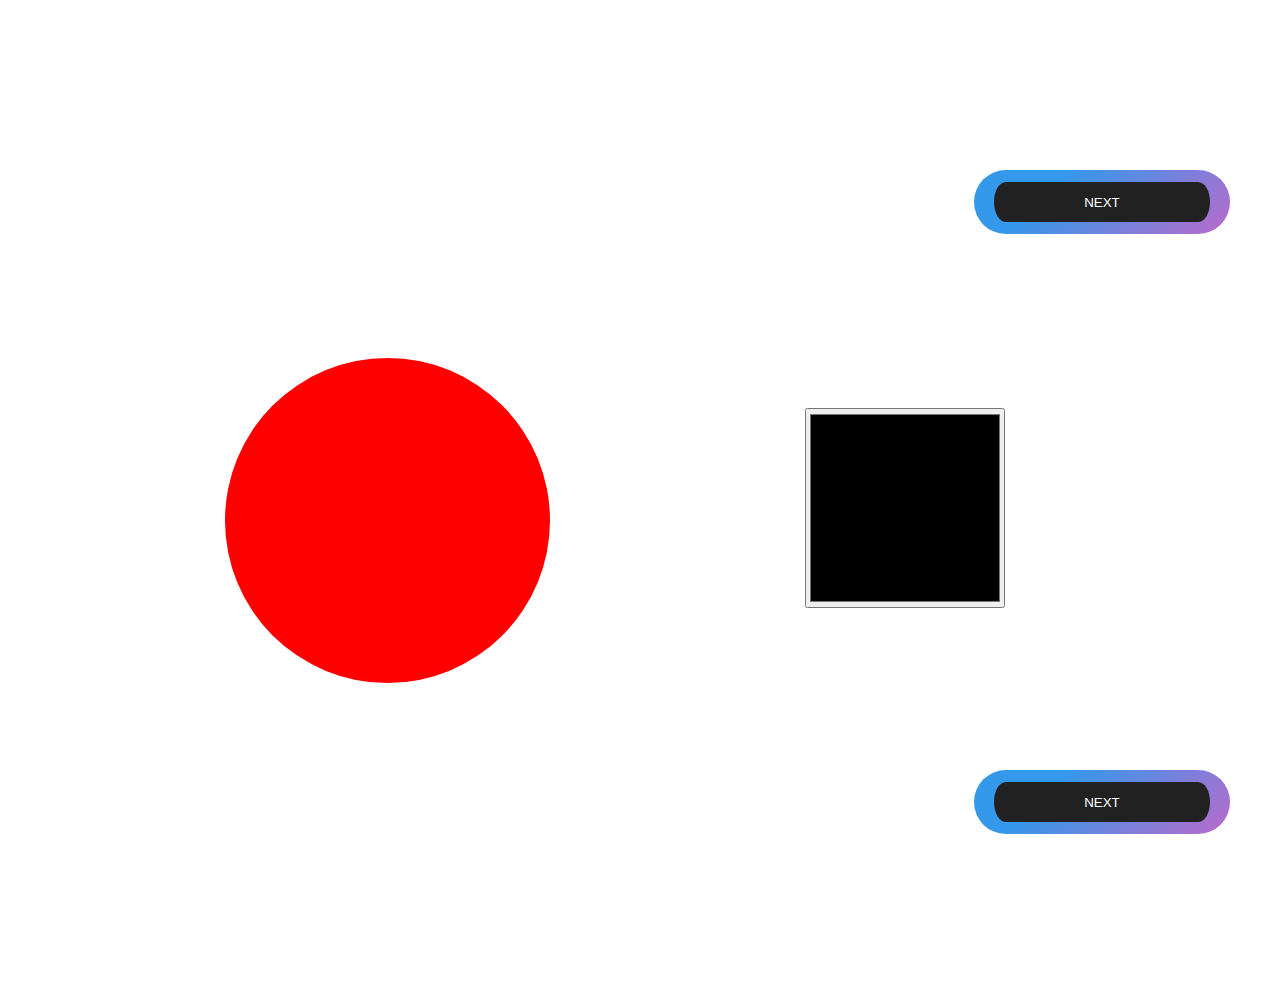
==== index.html @ 7d5baaa4 "fully working" ====
<html>
   <head> 
       <link rel="stylesheet" type="text/css" href="css/style.css">
       
    </head>
    <title> Dress Up Game</title>
<body>
    <div id="container">
    <div id="background">
     <div id="circle"></div>
    
     <input type="color" id="colorPicker">
    <script src="script.js"></script>
    <div id="shoes"> </div>    
    <div id="rings"></div> 
    </div>
        
        
        
        <input type="button" value="NEXT" class="btn" id="nextring" onclick="nextring()">
        <input type="button" value="NEXT" class="btn" id="nextlandscape" onclick="nextlandscape()">
    </div>
    
    <script src="js/code.js"></script>
    
    </body>

</html>
---- css/style.css ----
div{
     width: 755px;
    height :987px;
}
/* #container{
    position: absolute;
    margin:auto;
    width: 755px;
    height :987px;
   background-color: aqua;
} */

body{
    background-image:url("../img/resized_background.png");
    background-repeat: no-repeat;
    background-size: cover;
}
#background{
    position:absolute;
    width:555px;
    height:987px;
    left:100px;
    right: 100px;}

#shoes{
     position:absolute;
    width:555px;
    height:987px;  
}

.cloudy{
     position:absolute;
    width:555px;
    height:987px;
    background-image: url(../img/cloudy.png);  
}
.jupiter{
    position:absolute;
    width:555px;
    height:987px;
    background-image: url(../img/jupiter.png);
}
.scales{
    position:absolute;
    width:555px;
    height:987px;
    background-image: url(../img/scales.png);
}

#rings{
     position:absolute;
    width:555px;
    height:987px;
}
.onering{
    position:absolute;
    width:555px;
    height:987px;
    background-image: url(../img/onering.png);
}
.tworings{
    position:absolute;
    width:555px;
    height:987px;
    background-image: url(../img/tworings.png);
}
.snowring{
    position:absolute;
    width:555px;
    height:987px;
    background-image: url(../img/snowring.png)
}
.snowring2{
    position:absolute;
    width:555px;
    height:987px;
    background-image: url(../img/snowring2.png)
}


/**buttons**/
#nextring{
    position:absolute;
    right:50px;
    top:150px;
}
#nextlandscape{
    position:absolute;
    right:50px;
    top:750px;
}

.btn{
    display: flex;
    justify-content: center;
    align-items: center;
    width: 16rem;
    overflow: hidden;
    height: 4rem;
    font-size: 1.5 rem;
    padding: 0.5rem 1rem;
    background-size: 300% 300%;
    border-radius: 5rem;
    border: double 4px transparent;
    background-image: linear-gradient(#212121, #212121), linear-gradient(137.48deg, #3498eb 10%, #FE53BB 45%, #8F51EA 67%, #0044ff 87%);
    background-origin: border-box;
    background-clip: content-box, border-box;
    margin-top: 20px;
    color: white;
}


#circle {
    width: 325px;
    height: 325px;
    background-color: red; /* Initial color */
    border-radius: 50%;
    margin: 20px;
    position:absolute;
    right:85px;
    top:330px;
}

#colorPicker{
    position: absolute;
    right: -350px;
    top:400px;
    width:200px;
    height:200px;
}
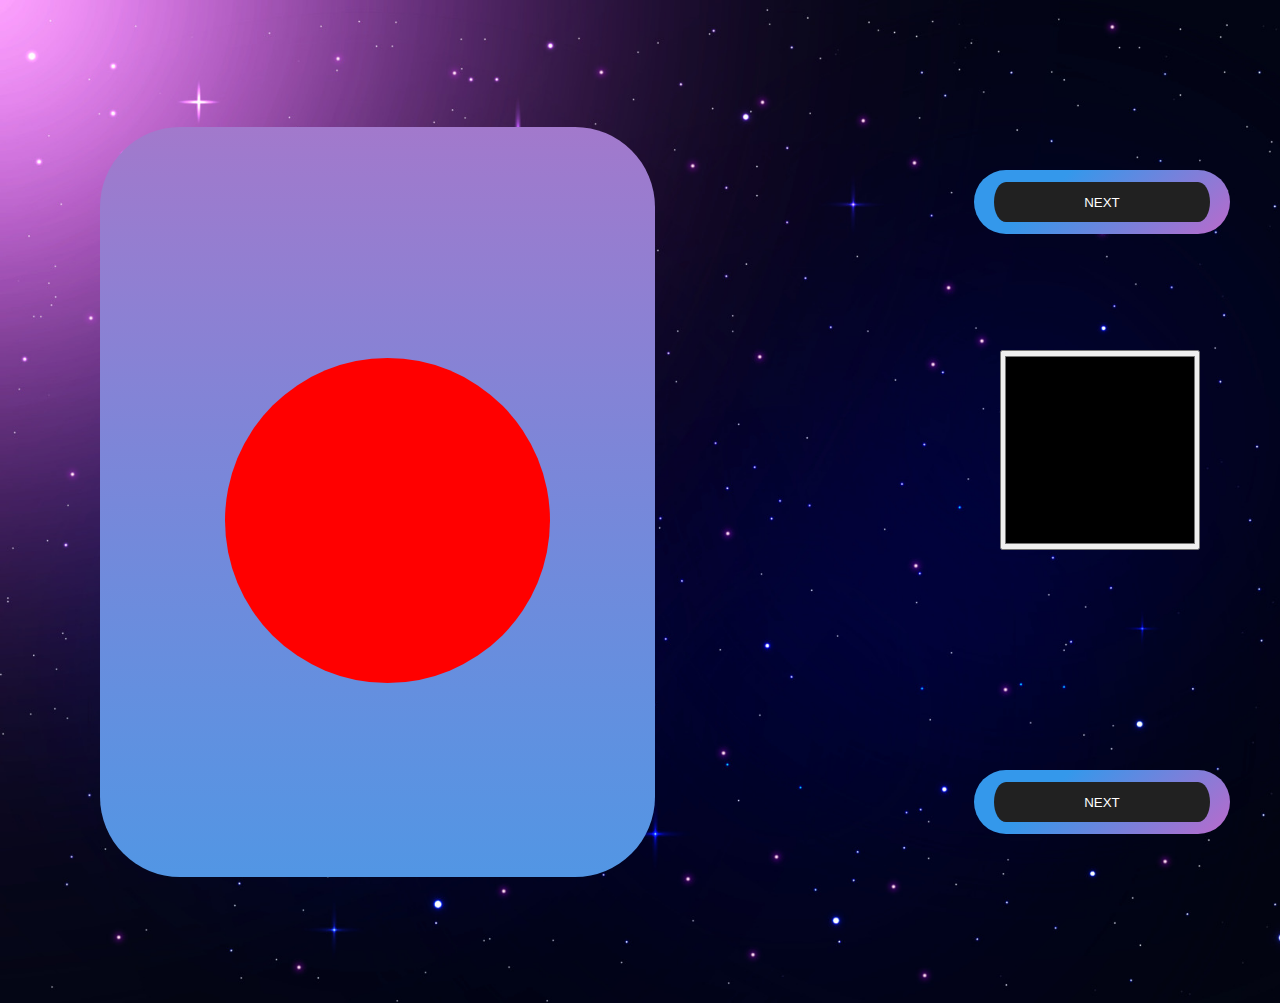
==== commit 2f9c2eb0: "button animations & background changes" ====
--- a/index.html
+++ b/index.html
@@ -7,8 +7,9 @@
 <body>
     <div id="container">
     <div id="background">
+    <div id="circleContainer">
      <div id="circle"></div>
-    
+    </div>
      <input type="color" id="colorPicker">
     <script src="script.js"></script>
     <div id="shoes"> </div>    
@@ -16,7 +17,7 @@
     </div>
         
         
-        
+       
         <input type="button" value="NEXT" class="btn" id="nextring" onclick="nextring()">
         <input type="button" value="NEXT" class="btn" id="nextlandscape" onclick="nextlandscape()">
     </div>
--- a/css/style.css
+++ b/css/style.css
@@ -16,6 +16,8 @@
     background-size: cover;
 }
 #background{
+    display: flex;
+    align-items: center;
     position:absolute;
     width:555px;
     height:987px;
@@ -122,9 +124,26 @@
 }
 
 #colorPicker{
-    position: absolute;
-    right: -350px;
-    top:400px;
-    width:200px;
-    height:200px;
-}+    display: flex;
+    justify-content: flex-end;
+    position: fixed; /* Keeps the color picker fixed relative to the viewport */
+    right: 80px; /* Adds space between the color picker and the right edge of the screen */
+    top: 50%; /* Centers the color picker vertically */
+    transform: translateY(-50%); /* Adjusts the vertical centering */
+    width: 200px;
+    height: 200px;
+}
+
+#circleContainer{
+    background: linear-gradient(#A279CC, #7788DA, #5296E4);
+    width: 680px;
+    height: 750px;
+    border-radius: 5rem;
+}
+
+.btn:hover {
+    transform:scale(1.2);
+    z-index: 102;
+    transition: 0.3s;
+}
+
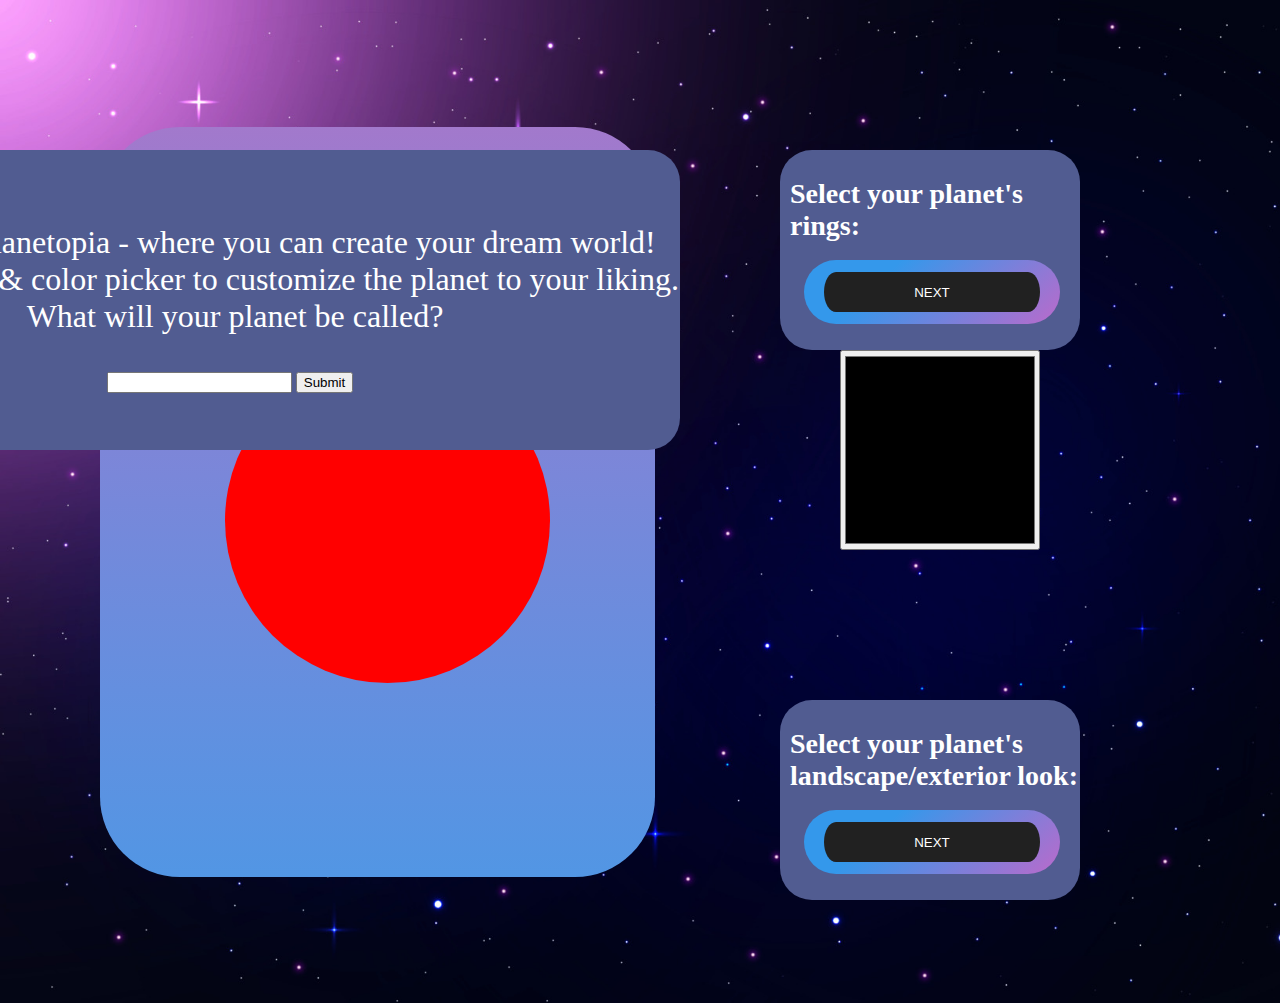
==== commit 0e9bb080: "name center area" ====
--- a/index.html
+++ b/index.html
@@ -3,25 +3,36 @@
        <link rel="stylesheet" type="text/css" href="css/style.css">
        
     </head>
-    <title> Dress Up Game</title>
+    <title> Planetopia</title>
 <body>
     <div id="container">
-    <div id="background">
-    <div id="circleContainer">
-     <div id="circle"></div>
+        <div id="background">
+            <div id="circleContainer">
+                 <div id="circle"></div>
+             </div>
+            <input type="color" id="colorPicker">
+            <div id="shoes"> </div>    
+            <div id="rings"></div> 
+        </div>
+        <div align="center" id="questionContainer">
+            <form id="planetForm">
+                <label for="nameInput"> <br><br>Welcome to Planetopia - where you can create your dream world! <br> Use the buttons & color picker to customize the planet to your liking. <br>What will your planet be called?<br><br></label>
+                <input type="text" id="nameInput" name="nameInput" required>
+                <button type="submit">Submit</button>
+            </form>
+            <h1 id="planetHeading" style="display:none;"></h1>        
+        </div>
+
+        <div id="ringButtonContainer">
+            <h3>Select your planet's rings: </h3>
+            <input type="button" value="NEXT" class="btn" id="nextring" onclick="nextring()">
+        </div>
+        <div id="landscapeButtonContainer">
+            <h3>Select your planet's landscape/exterior look: </h3>
+            <input type="button" value="NEXT" class="btn" id="nextlandscape" onclick="nextlandscape()">
+        </div>
+        
     </div>
-     <input type="color" id="colorPicker">
-    <script src="script.js"></script>
-    <div id="shoes"> </div>    
-    <div id="rings"></div> 
-    </div>
-        
-        
-       
-        <input type="button" value="NEXT" class="btn" id="nextring" onclick="nextring()">
-        <input type="button" value="NEXT" class="btn" id="nextlandscape" onclick="nextlandscape()">
-    </div>
-    
     <script src="js/code.js"></script>
     
     </body>
--- a/css/style.css
+++ b/css/style.css
@@ -2,13 +2,10 @@
      width: 755px;
     height :987px;
 }
-/* #container{
-    position: absolute;
-    margin:auto;
-    width: 755px;
-    height :987px;
-   background-color: aqua;
-} */
+#container{
+    display: flex;
+    justify-content: end;
+}
 
 body{
     background-image:url("../img/resized_background.png");
@@ -83,15 +80,14 @@
 /**buttons**/
 #nextring{
     position:absolute;
-    right:50px;
-    top:150px;
+    right:20px;
+    top:90px;
 }
 #nextlandscape{
     position:absolute;
-    right:50px;
-    top:750px;
+    right:20px;
+    top:90px;
 }
-
 .btn{
     display: flex;
     justify-content: center;
@@ -111,7 +107,6 @@
     color: white;
 }
 
-
 #circle {
     width: 325px;
     height: 325px;
@@ -122,28 +117,80 @@
     right:85px;
     top:330px;
 }
-
 #colorPicker{
     display: flex;
     justify-content: flex-end;
     position: fixed; /* Keeps the color picker fixed relative to the viewport */
-    right: 80px; /* Adds space between the color picker and the right edge of the screen */
+    right: 240px; /* Adds space between the color picker and the right edge of the screen */
     top: 50%; /* Centers the color picker vertically */
     transform: translateY(-50%); /* Adjusts the vertical centering */
     width: 200px;
     height: 200px;
 }
-
 #circleContainer{
     background: linear-gradient(#A279CC, #7788DA, #5296E4);
     width: 680px;
     height: 750px;
     border-radius: 5rem;
 }
-
+#ringButtonContainer{
+    background: #515c91;
+    width: 300px;
+    height: 200px;
+    border-radius: 2rem;
+    position:absolute;
+    right:200px;
+    top:150px;
+}
+#landscapeButtonContainer{
+    background: #515c91;
+    width: 300px;
+    height: 200px;
+    border-radius: 2rem;
+    position:absolute;
+    right:200px;
+    top:700px;
+}
 .btn:hover {
     transform:scale(1.2);
     z-index: 102;
     transition: 0.3s;
 }
+h3 {
+    position:relative;
+    right: -10px;
+    color:white;
+    font-size: 175%;
+}
+#questionContainer{
+    background: #515c91;
+    width: 900px;
+    height: 300px;
+    border-radius: 2rem;
+    position:absolute;
+    right:600px;
+    top:150px;
+}
 
+#namenContainer{
+    background: #515c91;
+    width: 900px;
+    height: 300px;
+    border-radius: 2rem;
+    position:absolute;
+    right:600px;
+    top:100px;
+}
+
+label{
+    position:relative;
+    right: -5px;
+    color:white;
+    font-size: 200%;
+}
+#planetHeading {
+    display: none;
+    color: white;
+    margin-top: 100px; /* Add margin-top to move the heading down */
+    font-size: 700%;
+}